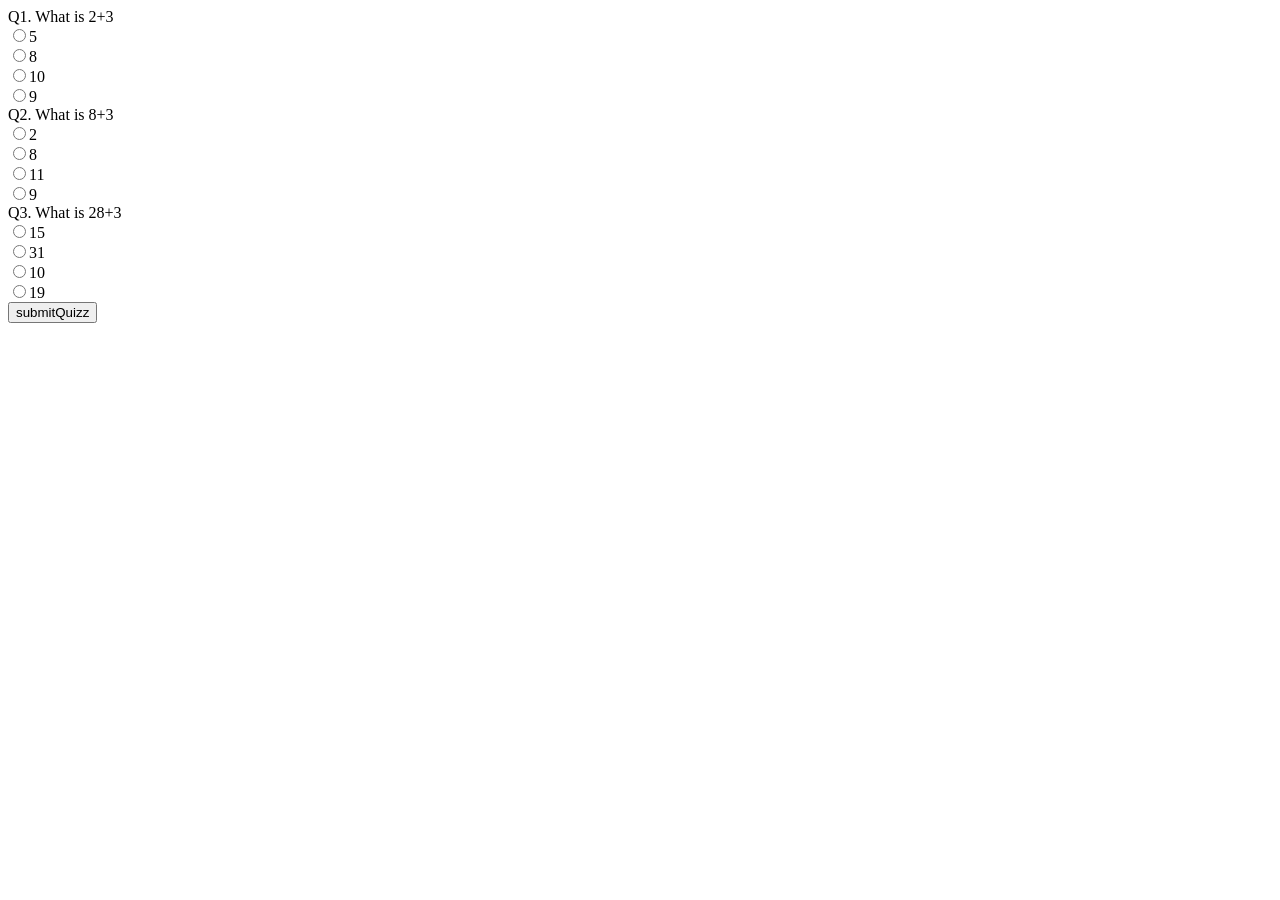
==== Multi Jeux/quizz.html @ dc34fc91 "Début page du quizz" ====
<!DOCTYPE html>
<html lang="en">

<head>
    <meta charset="UTF-8">
    <meta name="viewport" content="width=device-width, initial-scale=1.0">
    <title>Multi-Jeux - Quizz</title>
</head>

<body>
    Q1. What is 2+3<br>
    <input type="radio" name="question1" id="correct1">5<br>
    <input type="radio" name="question1">8<br>
    <input type="radio" name="question1">10<br>
    <input type="radio" name="question1">9<br>

    Q2. What is 8+3<br>
    <input type="radio" name="question2">2<br>
    <input type="radio" name="question2">8<br>
    <input type="radio" name="question2" id="correct2">11<br>
    <input type="radio" name="question2">9<br>

    Q3. What is 28+3<br>
    <input type="radio" name="question3">15<br>
    <input type="radio" name="question3" id="correct3">31<br>
    <input type="radio" name="question3">10<br>
    <input type="radio" name="question3">19<br>

    <input type="submit" name="submit" value="submitQuizz" onclick="result()">
    <script type="text/javascript">
        function result() {
            var score = 0;
            if (document.getElementById('correct1').checked) {
                score++;
            }
            if (document.getElementById('correct2').checked) {
                score++;
            }
            if (document.getElementById('correct3').checked) {
                score++;
            }
            alert("Your score is :" + score)

        }

    </script>
</body>

</html>
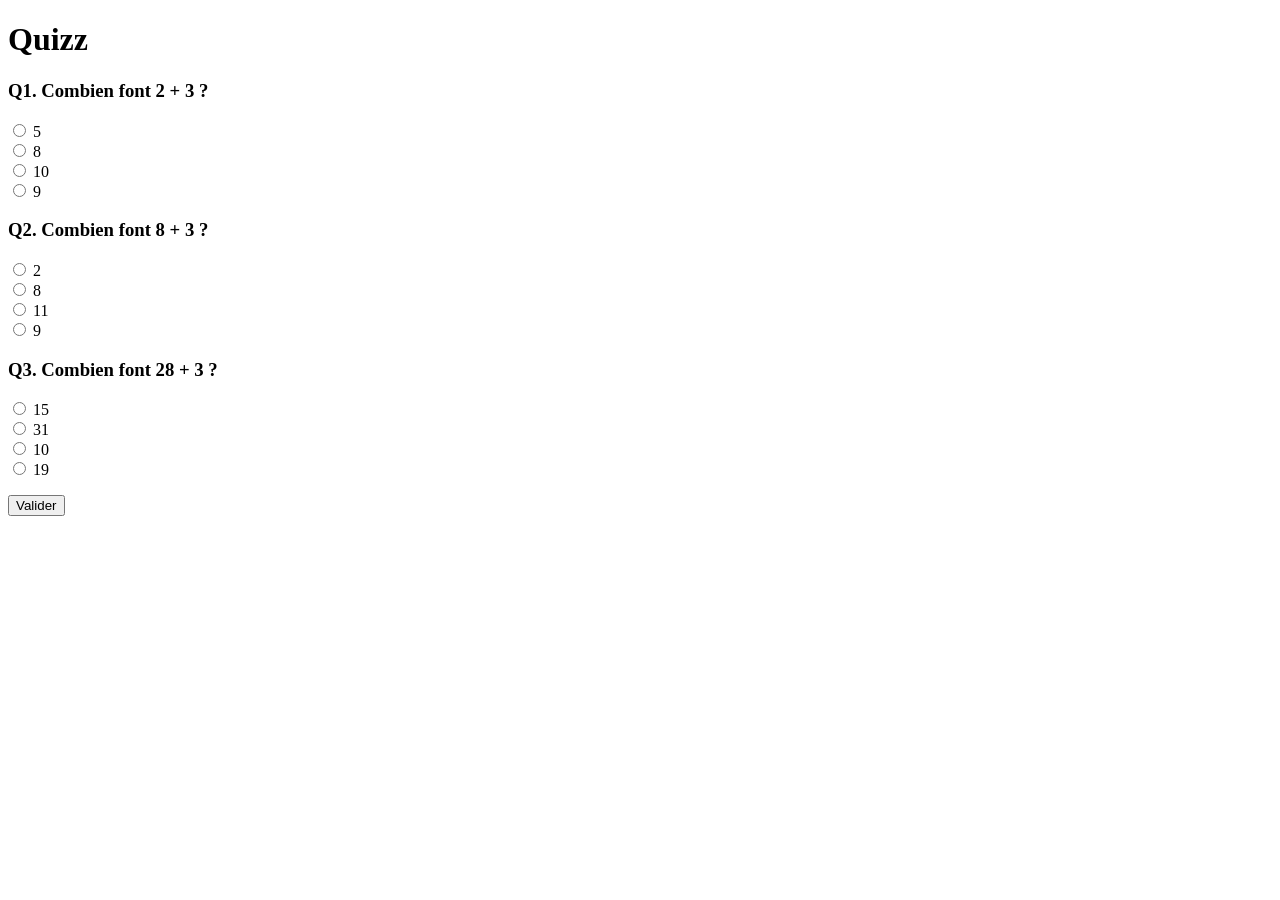
==== commit 221bb434: "Page du quizz fonctionnelle ( reste a modifier les question et en ajouter plus pour version finale )" ====
--- a/Multi Jeux/quizz.html
+++ b/Multi Jeux/quizz.html
@@ -1,49 +1,46 @@
 <!DOCTYPE html>
-<html lang="en">
+<html lang="fr">
 
 <head>
     <meta charset="UTF-8">
     <meta name="viewport" content="width=device-width, initial-scale=1.0">
-    <title>Multi-Jeux - Quizz</title>
+    <title>Multi-Jeux - Quiz</title>
 </head>
 
 <body>
-    Q1. What is 2+3<br>
-    <input type="radio" name="question1" id="correct1">5<br>
-    <input type="radio" name="question1">8<br>
-    <input type="radio" name="question1">10<br>
-    <input type="radio" name="question1">9<br>
 
-    Q2. What is 8+3<br>
-    <input type="radio" name="question2">2<br>
-    <input type="radio" name="question2">8<br>
-    <input type="radio" name="question2" id="correct2">11<br>
-    <input type="radio" name="question2">9<br>
+    <header class="header">
+        <h1 class="header-titre">Quizz</h1>
+        <!--<img src="imageapp/Multi-Jeux.png" alt="Logo Multi-Jeux" class="header-logo" />-->
+    </header>
 
-    Q3. What is 28+3<br>
-    <input type="radio" name="question3">15<br>
-    <input type="radio" name="question3" id="correct3">31<br>
-    <input type="radio" name="question3">10<br>
-    <input type="radio" name="question3">19<br>
+    <section class="quiz-container">
+        <p id="dernierScore"></p>
+        <h3>Q1. Combien font 2 + 3 ?</h3>
+        <input type="radio" name="q1" id="correct1"> 5<br>
+        <input type="radio" name="q1"> 8<br>
+        <input type="radio" name="q1"> 10<br>
+        <input type="radio" name="q1"> 9<br>
 
-    <input type="submit" name="submit" value="submitQuizz" onclick="result()">
-    <script type="text/javascript">
-        function result() {
-            var score = 0;
-            if (document.getElementById('correct1').checked) {
-                score++;
-            }
-            if (document.getElementById('correct2').checked) {
-                score++;
-            }
-            if (document.getElementById('correct3').checked) {
-                score++;
-            }
-            alert("Your score is :" + score)
+        <h3>Q2. Combien font 8 + 3 ?</h3>
+        <input type="radio" name="q2"> 2<br>
+        <input type="radio" name="q2"> 8<br>
+        <input type="radio" name="q2" id="correct2"> 11<br>
+        <input type="radio" name="q2"> 9<br>
 
-        }
+        <h3>Q3. Combien font 28 + 3 ?</h3>
+        <input type="radio" name="q3"> 15<br>
+        <input type="radio" name="q3" id="correct3"> 31<br>
+        <input type="radio" name="q3"> 10<br>
+        <input type="radio" name="q3"> 19<br>
 
-    </script>
+        <p id="score"></p>
+
+        <button id="submitBtn">Valider</button>
+
+    </section>
+
+    <script src="quizz.js"></script>
 </body>
 
 </html>
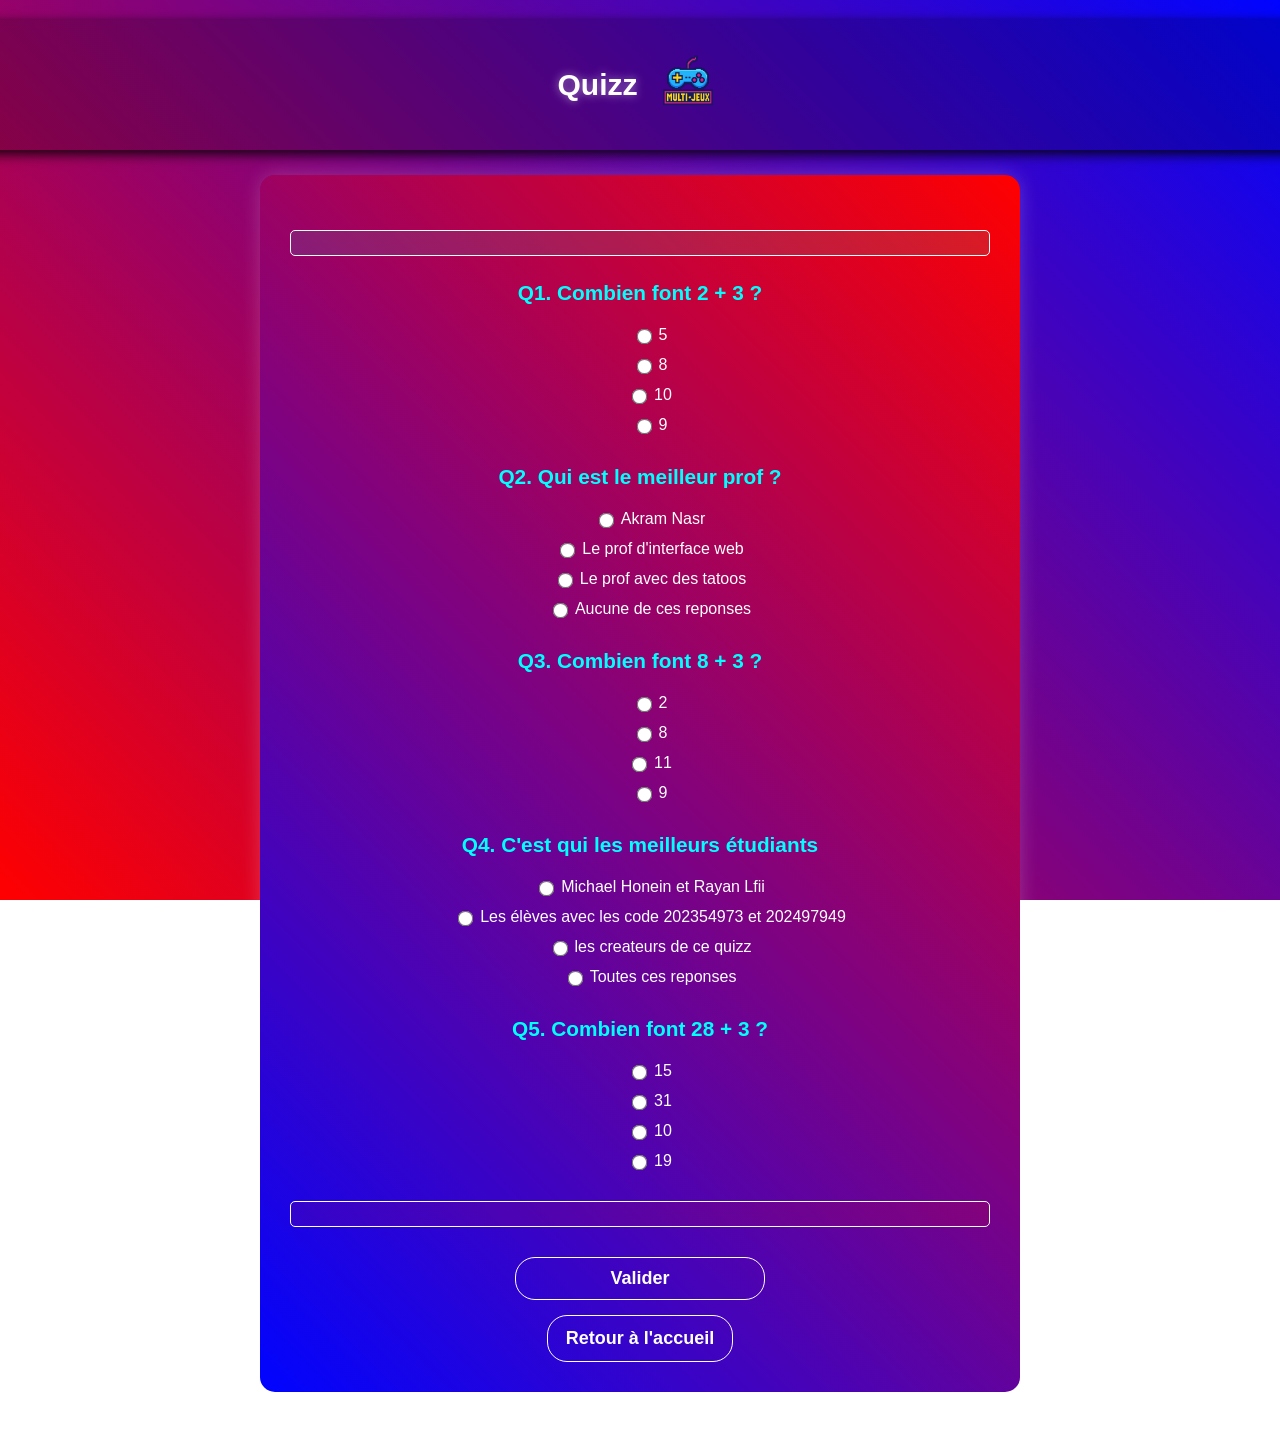
==== commit 7e54efcd: "tp fini" ====
--- a/Multi Jeux/quizz.html
+++ b/Multi Jeux/quizz.html
@@ -5,39 +5,75 @@
     <meta charset="UTF-8">
     <meta name="viewport" content="width=device-width, initial-scale=1.0">
     <title>Multi-Jeux - Quiz</title>
+    <link rel="stylesheet" href="css/quizz.css">
 </head>
 
 <body>
 
     <header class="header">
-        <h1 class="header-titre">Quizz</h1>
-        <!--<img src="imageapp/Multi-Jeux.png" alt="Logo Multi-Jeux" class="header-logo" />-->
+        <div class="header-content">
+            <h1 class="header-titre">Quizz</h1>
+            <img src="imageapp/Multi-Jeux.png" alt="Logo Multi-Jeux" class="header-logo" />
+        </div>
     </header>
 
     <section class="quiz-container">
         <p id="dernierScore"></p>
         <h3>Q1. Combien font 2 + 3 ?</h3>
-        <input type="radio" name="q1" id="correct1"> 5<br>
-        <input type="radio" name="q1"> 8<br>
-        <input type="radio" name="q1"> 10<br>
-        <input type="radio" name="q1"> 9<br>
+        <div class="question-block">
+            <label><input type="radio" name="q1" id="correct1"> 5</label>
+            <label><input type="radio" name="q1"> 8</label>
+            <label><input type="radio" name="q1"> 10</label>
+            <label><input type="radio" name="q1"> 9</label>
+        </div>
 
-        <h3>Q2. Combien font 8 + 3 ?</h3>
-        <input type="radio" name="q2"> 2<br>
-        <input type="radio" name="q2"> 8<br>
-        <input type="radio" name="q2" id="correct2"> 11<br>
-        <input type="radio" name="q2"> 9<br>
+        <h3>Q2. Qui est le meilleur prof ?</h3>
+        <div class="question-block">
+            <label><input type="radio" name="q2"> Akram Nasr</label>
+            <label><input type="radio" name="q2"> Le prof d'interface web</label>
+            <label><input type="radio" name="q2"> Le prof avec des tatoos</label>
+            <label><input type="radio" name="q2" id="correct2"> Aucune de ces reponses</label>
+        </div>
 
-        <h3>Q3. Combien font 28 + 3 ?</h3>
-        <input type="radio" name="q3"> 15<br>
-        <input type="radio" name="q3" id="correct3"> 31<br>
-        <input type="radio" name="q3"> 10<br>
-        <input type="radio" name="q3"> 19<br>
+        <h3>Q3. Combien font 8 + 3 ?</h3>
+        <div class="question-block">
+            <label><input type="radio" name="q3"> 2</label>
+            <label><input type="radio" name="q3"> 8</label>
+            <label><input type="radio" name="q3" id="correct3"> 11</label>
+            <label><input type="radio" name="q3"> 9</label>
+        </div>
 
+        <h3>Q4. C'est qui les meilleurs étudiants</h3>
+        <div class="question-block">
+            <label><input type="radio" name="q4" id="correct4.1"> Michael Honein et Rayan Lfii</label>
+            <label><input type="radio" name="q4" id="correct4.2">Les élèves avec les code 202354973 et 202497949 </label>
+            <label><input type="radio" name="q4" id="correct4.3"> les createurs de ce quizz</label>
+            <label><input type="radio" name="q4" id="correct4.4"> Toutes ces reponses</label>
+        </div>
+
+        <h3>Q5. Combien font 28 + 3 ?</h3>
+        <div class="question-block">
+            <label><input type="radio" name="q5"> 15</label>
+            <label><input type="radio" name="q5" id="correct5"> 31</label>
+            <label><input type="radio" name="q5"> 10</label>
+            <label><input type="radio" name="q5"> 19</label>
+        </div>
+
+
+       
+
+
+        
+
+
+        
         <p id="score"></p>
 
         <button id="submitBtn">Valider</button>
 
+        <a href="./index.html">
+            <button class="btn-retour">Retour à l'accueil</button>
+        </a>
     </section>
 
     <script src="quizz.js"></script>
--- a/Multi Jeux/css/quizz.css
+++ b/Multi Jeux/css/quizz.css
@@ -0,0 +1,152 @@
+body {
+    font-family: 'Segoe UI', Tahoma, Geneva, Verdana, sans-serif;
+    margin: 0;
+    color: #fff; 
+    text-align: center;
+    display: flex;
+    flex-direction: column;
+    align-items: center;
+    background: linear-gradient(45deg, #ff0000, #0004ff); 
+    background-attachment: fixed;
+    min-height: 100vh;
+    padding-top: 20px; 
+    padding-bottom: 50px;
+}
+
+.header {
+    width: 100%;
+    display: flex;
+    justify-content: center;
+    padding: 30px;
+    box-shadow: 0 4px 12px rgba(0, 0, 0, 0.9);
+    background-color: rgba(0, 0, 0, 0.2);
+}
+
+.header-content {
+    display: flex;
+    align-items: center; 
+    justify-content: center;
+}
+
+.header-titre {
+    margin: 0;
+    margin-right: 15px; 
+    font-size: 30px;
+    font-weight: 700;
+    text-shadow: 0 0 10px rgba(255, 255, 255, 0.5); 
+}
+
+.header-logo {
+    width: 70px; 
+    height: 70px;
+    vertical-align: middle; 
+}
+
+.quiz-container {
+    margin-top: 25px;
+    background: linear-gradient(45deg, #0004ff, #ff0000); 
+    border-radius: 15px; 
+    padding: 30px;
+    width: 90%;
+    max-width: 700px; 
+    box-shadow: 0 0 20px rgba(255, 255, 255, 0.2);
+}
+
+.quiz-container h3 {
+    margin-top: 25px;
+    margin-bottom: 15px;
+    font-size: 1.3em;
+    color: #00ffff; 
+}
+
+
+.quiz-container label {
+    display: flex;
+    align-items: center;
+    gap: 10px;
+    padding: 8px 0;
+    text-align: left;
+    margin-left: 20px;
+    cursor: pointer;
+}
+
+.quiz-container input[type="radio"] {
+    transform: scale(1.2);
+    cursor: pointer;
+}
+.question-block {
+    display: flex;
+    flex-direction: column;
+    align-items: center; 
+    width: 100%;
+}
+.question-block label {
+    display: flex;
+    align-items: center;
+    gap: 5px;
+              
+    text-align: left;
+    padding: 6px;
+    cursor: pointer;
+}
+
+
+#submitBtn {
+    font-size: 18px;
+    padding: 10px 18px;
+    border-radius: 20px;
+    border: 1px solid #fff;
+    background: transparent;
+    color: #fff;
+    font-weight: bold;
+    transition: 0.3s;
+    display: block;
+    width: 100%;
+    max-width: 250px;
+    margin: 30px auto 10px auto;
+    cursor: pointer;
+}
+
+#submitBtn:hover {
+    background: #00ffff;
+    color: #000;
+    transform: translateY(-5px);
+}
+
+#score, #dernierScore {
+    margin-top: 25px;
+    padding: 12px;
+    font-size: 1.2em;
+    font-weight: bold;
+    border-radius: 5px;
+    border: 1px solid #fff;
+}
+
+.buttons button,
+.btn-retour {
+    font-size: 18px;
+    margin-top: 5px;
+    padding: 12px 18px;
+    border-radius: 20px;
+    border: 1px solid #fff;
+    background: transparent;
+    color: #fff;
+    font-weight: bold;
+    transition: 0.3s;
+}
+
+.btn-retour:hover {
+    background: #00ffff;
+    color: #000;
+    transform: translateY(-5px);
+}
+
+#dernierScore {
+    background-color: rgba(0, 255, 255, 0.1);
+    color: #00ffff;
+}
+
+#score {
+    background-color: rgba(255, 0, 0, 0.1);
+    color: #ff0000;
+}
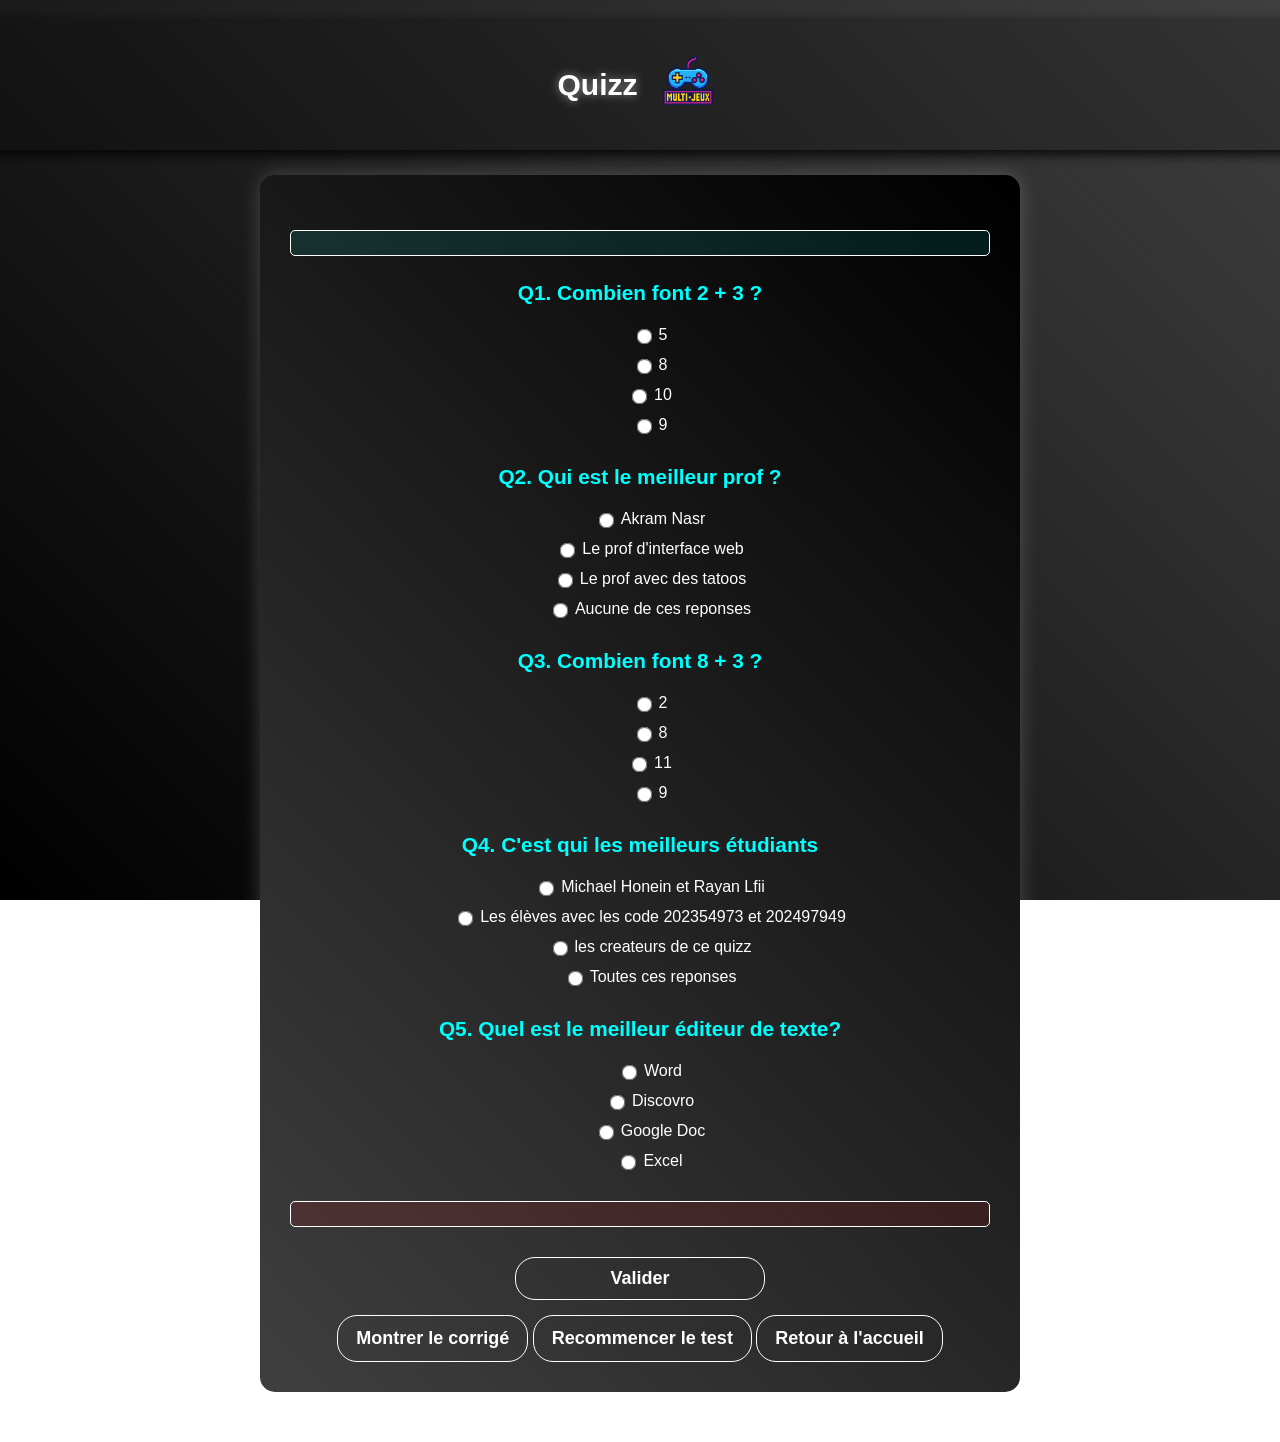
==== commit 170e1f07: "Ajout boutton recommencer et correction (ajout d'une api a faire pendant interface utilisateur )" ====
--- a/Multi Jeux/quizz.html
+++ b/Multi Jeux/quizz.html
@@ -51,28 +51,22 @@
             <label><input type="radio" name="q4" id="correct4.4"> Toutes ces reponses</label>
         </div>
 
-        <h3>Q5. Combien font 28 + 3 ?</h3>
+        <h3>Q5. Quel est le meilleur éditeur de texte?</h3>
         <div class="question-block">
-            <label><input type="radio" name="q5"> 15</label>
-            <label><input type="radio" name="q5" id="correct5"> 31</label>
-            <label><input type="radio" name="q5"> 10</label>
-            <label><input type="radio" name="q5"> 19</label>
+            <label><input type="radio" name="q5"> Word</label>
+            <label><input type="radio" name="q5" id="correct5"> Discovro</label>
+            <label><input type="radio" name="q5"> Google Doc</label>
+            <label><input type="radio" name="q5"> Excel</label>
         </div>
 
-
-       
-
-
-        
-
-
-        
         <p id="score"></p>
 
-        <button id="submitBtn">Valider</button>
-
+        <button id="submitBtn" >Valider</button>
+        
+        <button id="corrigerBtn" class="btn">Montrer le corrigé</button>
+        <button id="restartBtn"class="btn">Recommencer le test</button>
         <a href="./index.html">
-            <button class="btn-retour">Retour à l'accueil</button>
+            <button class="btn">Retour à l'accueil</button>
         </a>
     </section>
 
--- a/Multi Jeux/css/quizz.css
+++ b/Multi Jeux/css/quizz.css
@@ -1,152 +1,151 @@
 body {
-    font-family: 'Segoe UI', Tahoma, Geneva, Verdana, sans-serif;
-    margin: 0;
-    color: #fff; 
-    text-align: center;
-    display: flex;
-    flex-direction: column;
-    align-items: center;
-    background: linear-gradient(45deg, #ff0000, #0004ff); 
-    background-attachment: fixed;
-    min-height: 100vh;
-    padding-top: 20px; 
-    padding-bottom: 50px;
+  font-family: 'Segoe UI', sans-serif;
+  margin: 0;
+  color: #fff;
+  text-align: center;
+  display: flex;
+  flex-direction: column;
+  align-items: center;
+  background: linear-gradient(45deg, black, #3f3f3f);
+  background-attachment: fixed;
+  min-height: 100vh;
+  padding-top: 20px;
+  padding-bottom: 50px;
 }
 
 .header {
-    width: 100%;
-    display: flex;
-    justify-content: center;
-    padding: 30px;
-    box-shadow: 0 4px 12px rgba(0, 0, 0, 0.9);
-    background-color: rgba(0, 0, 0, 0.2);
+  width: 100%;
+  display: flex;
+  justify-content: center;
+  padding: 30px;
+  box-shadow: 0 4px 12px rgba(0, 0, 0, 0.9);
+  background-color: rgba(0, 0, 0, 0.2);
 }
 
 .header-content {
-    display: flex;
-    align-items: center; 
-    justify-content: center;
+  display: flex;
+  align-items: center;
+  justify-content: center;
 }
 
 .header-titre {
-    margin: 0;
-    margin-right: 15px; 
-    font-size: 30px;
-    font-weight: 700;
-    text-shadow: 0 0 10px rgba(255, 255, 255, 0.5); 
+  margin: 0;
+  margin-right: 15px;
+  font-size: 30px;
+  font-weight: 700;
+  text-shadow: 0 0 10px rgba(255, 255, 255, 0.5);
 }
 
 .header-logo {
-    width: 70px; 
-    height: 70px;
-    vertical-align: middle; 
+  width: 70px;
+  height: 70px;
+  vertical-align: middle;
 }
 
 .quiz-container {
-    margin-top: 25px;
-    background: linear-gradient(45deg, #0004ff, #ff0000); 
-    border-radius: 15px; 
-    padding: 30px;
-    width: 90%;
-    max-width: 700px; 
-    box-shadow: 0 0 20px rgba(255, 255, 255, 0.2);
+  margin-top: 25px;
+  background: linear-gradient(45deg, #3f3f3f, black);
+  border-radius: 15px;
+  padding: 30px;
+  width: 90%;
+  max-width: 700px;
+  box-shadow: 0 0 20px rgba(255, 255, 255, 0.2);
 }
 
 .quiz-container h3 {
-    margin-top: 25px;
-    margin-bottom: 15px;
-    font-size: 1.3em;
-    color: #00ffff; 
+  margin-top: 25px;
+  margin-bottom: 15px;
+  font-size: 1.3em;
+  color: #00ffff;
 }
 
-
 .quiz-container label {
-    display: flex;
-    align-items: center;
-    gap: 10px;
-    padding: 8px 0;
-    text-align: left;
-    margin-left: 20px;
-    cursor: pointer;
+  display: flex;
+  align-items: center;
+  gap: 10px;
+  padding: 8px 0;
+  text-align: left;
+  margin-left: 20px;
+  cursor: pointer;
 }
 
 .quiz-container input[type="radio"] {
-    transform: scale(1.2);
-    cursor: pointer;
+  transform: scale(1.2);
+  cursor: pointer;
 }
 .question-block {
-    display: flex;
-    flex-direction: column;
-    align-items: center; 
-    width: 100%;
+  display: flex;
+  flex-direction: column;
+  align-items: center;
+  width: 100%;
 }
 .question-block label {
-    display: flex;
-    align-items: center;
-    gap: 5px;
-              
-    text-align: left;
-    padding: 6px;
-    cursor: pointer;
+  display: flex;
+  align-items: center;
+  gap: 5px;
+
+  text-align: left;
+  padding: 6px;
+  cursor: pointer;
 }
 
-
 #submitBtn {
-    font-size: 18px;
-    padding: 10px 18px;
-    border-radius: 20px;
-    border: 1px solid #fff;
-    background: transparent;
-    color: #fff;
-    font-weight: bold;
-    transition: 0.3s;
-    display: block;
-    width: 100%;
-    max-width: 250px;
-    margin: 30px auto 10px auto;
-    cursor: pointer;
+  font-size: 18px;
+  padding: 10px 18px;
+  border-radius: 20px;
+  border: 1px solid #fff;
+  background: transparent;
+  color: #fff;
+  font-weight: bold;
+  transition: 0.3s;
+  display: block;
+  width: 100%;
+  max-width: 250px;
+  margin: 30px auto 10px auto;
+  cursor: pointer;
 }
 
 #submitBtn:hover {
-    background: #00ffff;
-    color: #000;
-    transform: translateY(-5px);
+  background: #00ffff;
+  color: #000;
+  transform: translateY(-5px);
 }
 
-#score, #dernierScore {
-    margin-top: 25px;
-    padding: 12px;
-    font-size: 1.2em;
-    font-weight: bold;
-    border-radius: 5px;
-    border: 1px solid #fff;
+#score,
+#dernierScore {
+  margin-top: 25px;
+  padding: 12px;
+  font-size: 1.2em;
+  font-weight: bold;
+  border-radius: 5px;
+  border: 1px solid #fff;
 }
 
 .buttons button,
-.btn-retour {
-    font-size: 18px;
-    margin-top: 5px;
-    padding: 12px 18px;
-    border-radius: 20px;
-    border: 1px solid #fff;
-    background: transparent;
-    color: #fff;
-    font-weight: bold;
-    transition: 0.3s;
+.btn {
+  font-size: 18px;
+  margin-top: 5px;
+  padding: 12px 18px;
+  border-radius: 20px;
+  border: 1px solid #fff;
+  background: transparent;
+  color: #fff;
+  font-weight: bold;
+  transition: 0.3s;
 }
 
-.btn-retour:hover {
-    background: #00ffff;
-    color: #000;
-    transform: translateY(-5px);
+.btn:hover {
+  background: #00ffff;
+  color: #000;
+  transform: translateY(-5px);
 }
 
 #dernierScore {
-    background-color: rgba(0, 255, 255, 0.1);
-    color: #00ffff;
+  background-color: rgba(0, 255, 255, 0.1);
+  color: #00ffff;
 }
 
 #score {
-    background-color: rgba(255, 0, 0, 0.1);
-    color: #ff0000;
+  background-color: rgba(255, 0, 0, 0.1);
+  color: #ff0000;
 }
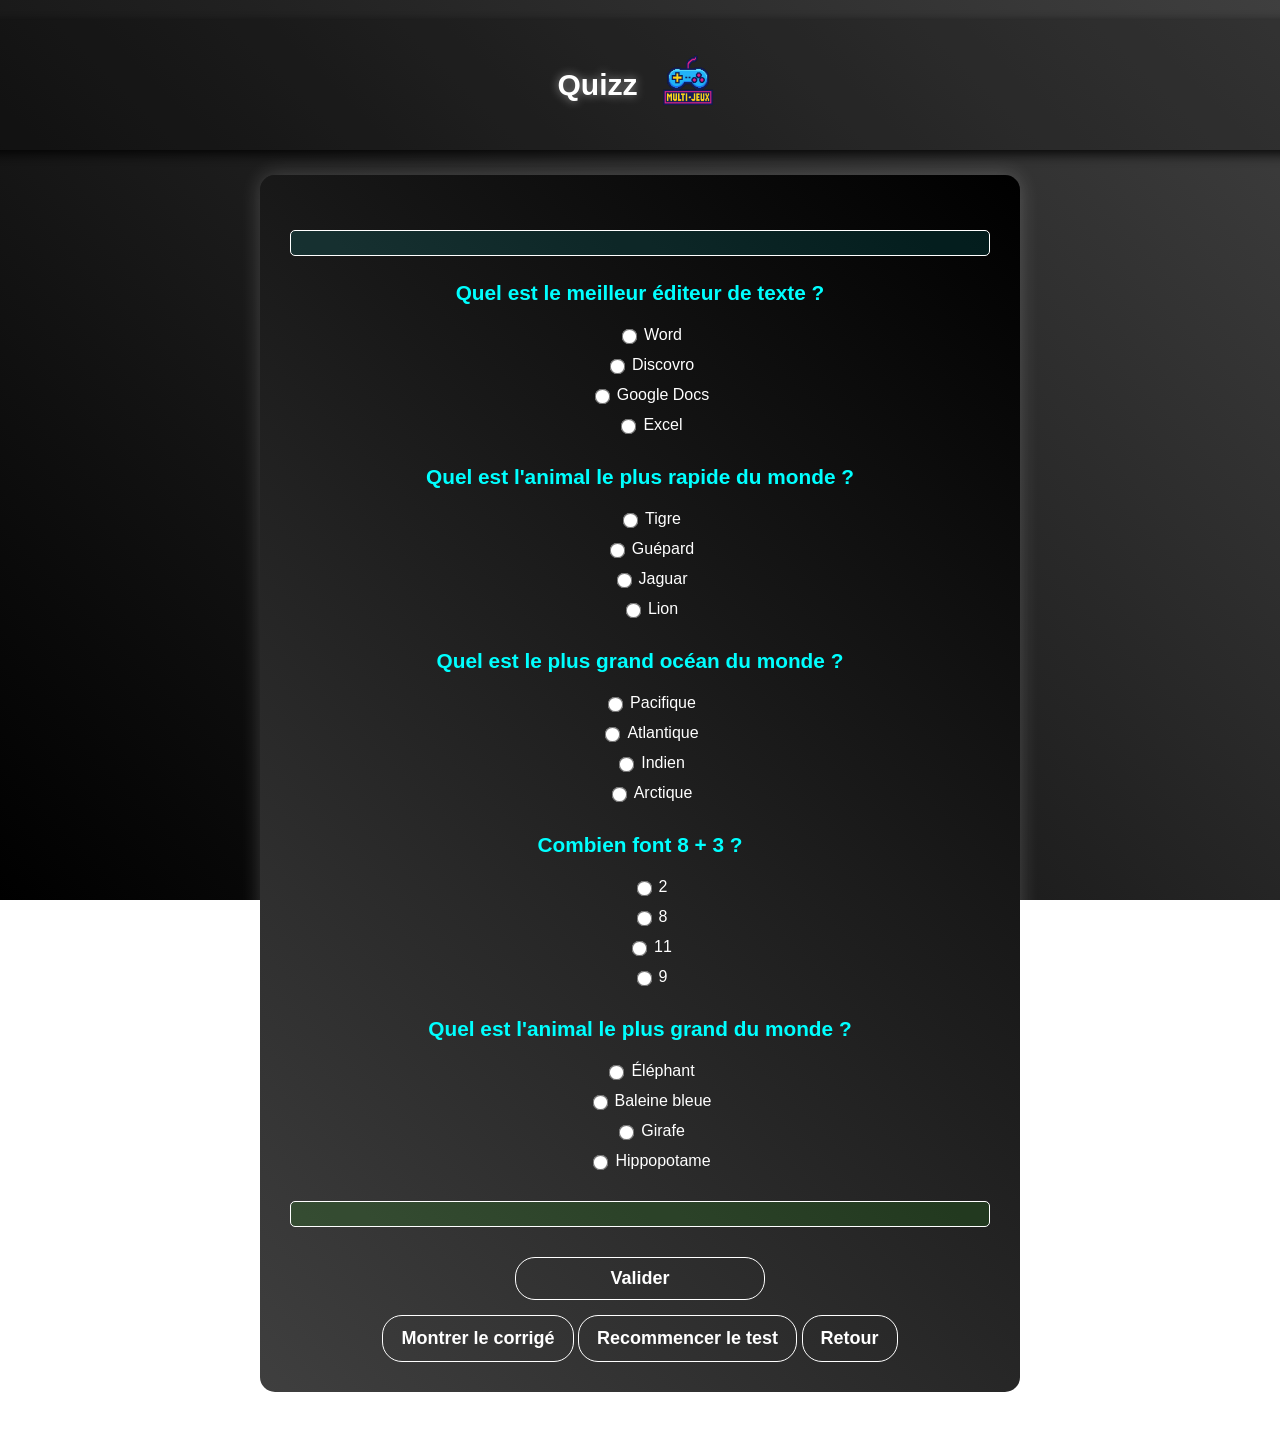
==== commit ebacece7: "tp presenter en classe" ====
--- a/Multi Jeux/quizz.html
+++ b/Multi Jeux/quizz.html
@@ -18,59 +18,68 @@
     </header>
 
     <section class="quiz-container">
+
         <p id="dernierScore"></p>
-        <h3>Q1. Combien font 2 + 3 ?</h3>
+
+        <!-- QUESTION 1 -->
+        <h3 id="question1"></h3>
         <div class="question-block">
-            <label><input type="radio" name="q1" id="correct1"> 5</label>
-            <label><input type="radio" name="q1"> 8</label>
-            <label><input type="radio" name="q1"> 10</label>
-            <label><input type="radio" name="q1"> 9</label>
+            <label><input type="radio" name="q1" id="q1r1"></label>
+            <label><input type="radio" name="q1" id="q1r2"></label>
+            <label><input type="radio" name="q1" id="q1r3"></label>
+            <label><input type="radio" name="q1" id="q1r4"></label>
         </div>
 
-        <h3>Q2. Qui est le meilleur prof ?</h3>
+        <!-- QUESTION 2 -->
+        <h3 id="question2"></h3>
         <div class="question-block">
-            <label><input type="radio" name="q2"> Akram Nasr</label>
-            <label><input type="radio" name="q2"> Le prof d'interface web</label>
-            <label><input type="radio" name="q2"> Le prof avec des tatoos</label>
-            <label><input type="radio" name="q2" id="correct2"> Aucune de ces reponses</label>
+            <label><input type="radio" name="q2" id="q2r1"></label>
+            <label><input type="radio" name="q2" id="q2r2"></label>
+            <label><input type="radio" name="q2" id="q2r3"></label>
+            <label><input type="radio" name="q2" id="q2r4"></label>
         </div>
 
-        <h3>Q3. Combien font 8 + 3 ?</h3>
+        <!-- QUESTION 3 -->
+        <h3 id="question3"></h3>
         <div class="question-block">
-            <label><input type="radio" name="q3"> 2</label>
-            <label><input type="radio" name="q3"> 8</label>
-            <label><input type="radio" name="q3" id="correct3"> 11</label>
-            <label><input type="radio" name="q3"> 9</label>
+            <label><input type="radio" name="q3" id="q3r1"></label>
+            <label><input type="radio" name="q3" id="q3r2"></label>
+            <label><input type="radio" name="q3" id="q3r3"></label>
+            <label><input type="radio" name="q3" id="q3r4"></label>
         </div>
 
-        <h3>Q4. C'est qui les meilleurs étudiants</h3>
+        <!-- QUESTION 4 -->
+        <h3 id="question4"></h3>
         <div class="question-block">
-            <label><input type="radio" name="q4" id="correct4.1"> Michael Honein et Rayan Lfii</label>
-            <label><input type="radio" name="q4" id="correct4.2">Les élèves avec les code 202354973 et 202497949 </label>
-            <label><input type="radio" name="q4" id="correct4.3"> les createurs de ce quizz</label>
-            <label><input type="radio" name="q4" id="correct4.4"> Toutes ces reponses</label>
+            <label><input type="radio" name="q4" id="q4r1"></label>
+            <label><input type="radio" name="q4" id="q4r2"></label>
+            <label><input type="radio" name="q4" id="q4r3"></label>
+            <label><input type="radio" name="q4" id="q4r4"></label>
         </div>
 
-        <h3>Q5. Quel est le meilleur éditeur de texte?</h3>
+        <!-- QUESTION 5 -->
+        <h3 id="question5"></h3>
         <div class="question-block">
-            <label><input type="radio" name="q5"> Word</label>
-            <label><input type="radio" name="q5" id="correct5"> Discovro</label>
-            <label><input type="radio" name="q5"> Google Doc</label>
-            <label><input type="radio" name="q5"> Excel</label>
+            <label><input type="radio" name="q5" id="q5r1"></label>
+            <label><input type="radio" name="q5" id="q5r2"></label>
+            <label><input type="radio" name="q5" id="q5r3"></label>
+            <label><input type="radio" name="q5" id="q5r4"></label>
         </div>
 
         <p id="score"></p>
 
-        <button id="submitBtn" >Valider</button>
-        
+        <button id="submitBtn">Valider</button>
         <button id="corrigerBtn" class="btn">Montrer le corrigé</button>
-        <button id="restartBtn"class="btn">Recommencer le test</button>
+        <button id="restartBtn" class="btn">Recommencer le test</button>
+
         <a href="./index.html">
-            <button class="btn">Retour à l'accueil</button>
+            <button class="btn">Retour</button>
         </a>
+
     </section>
 
     <script src="quizz.js"></script>
+
 </body>
 
 </html>
--- a/Multi Jeux/css/quizz.css
+++ b/Multi Jeux/css/quizz.css
@@ -146,6 +146,6 @@
 }
 
 #score {
-  background-color: rgba(255, 0, 0, 0.1);
-  color: #ff0000;
+  background-color: rgba(30, 255, 0, 0.1);
+  color: #ffffff;
 }
